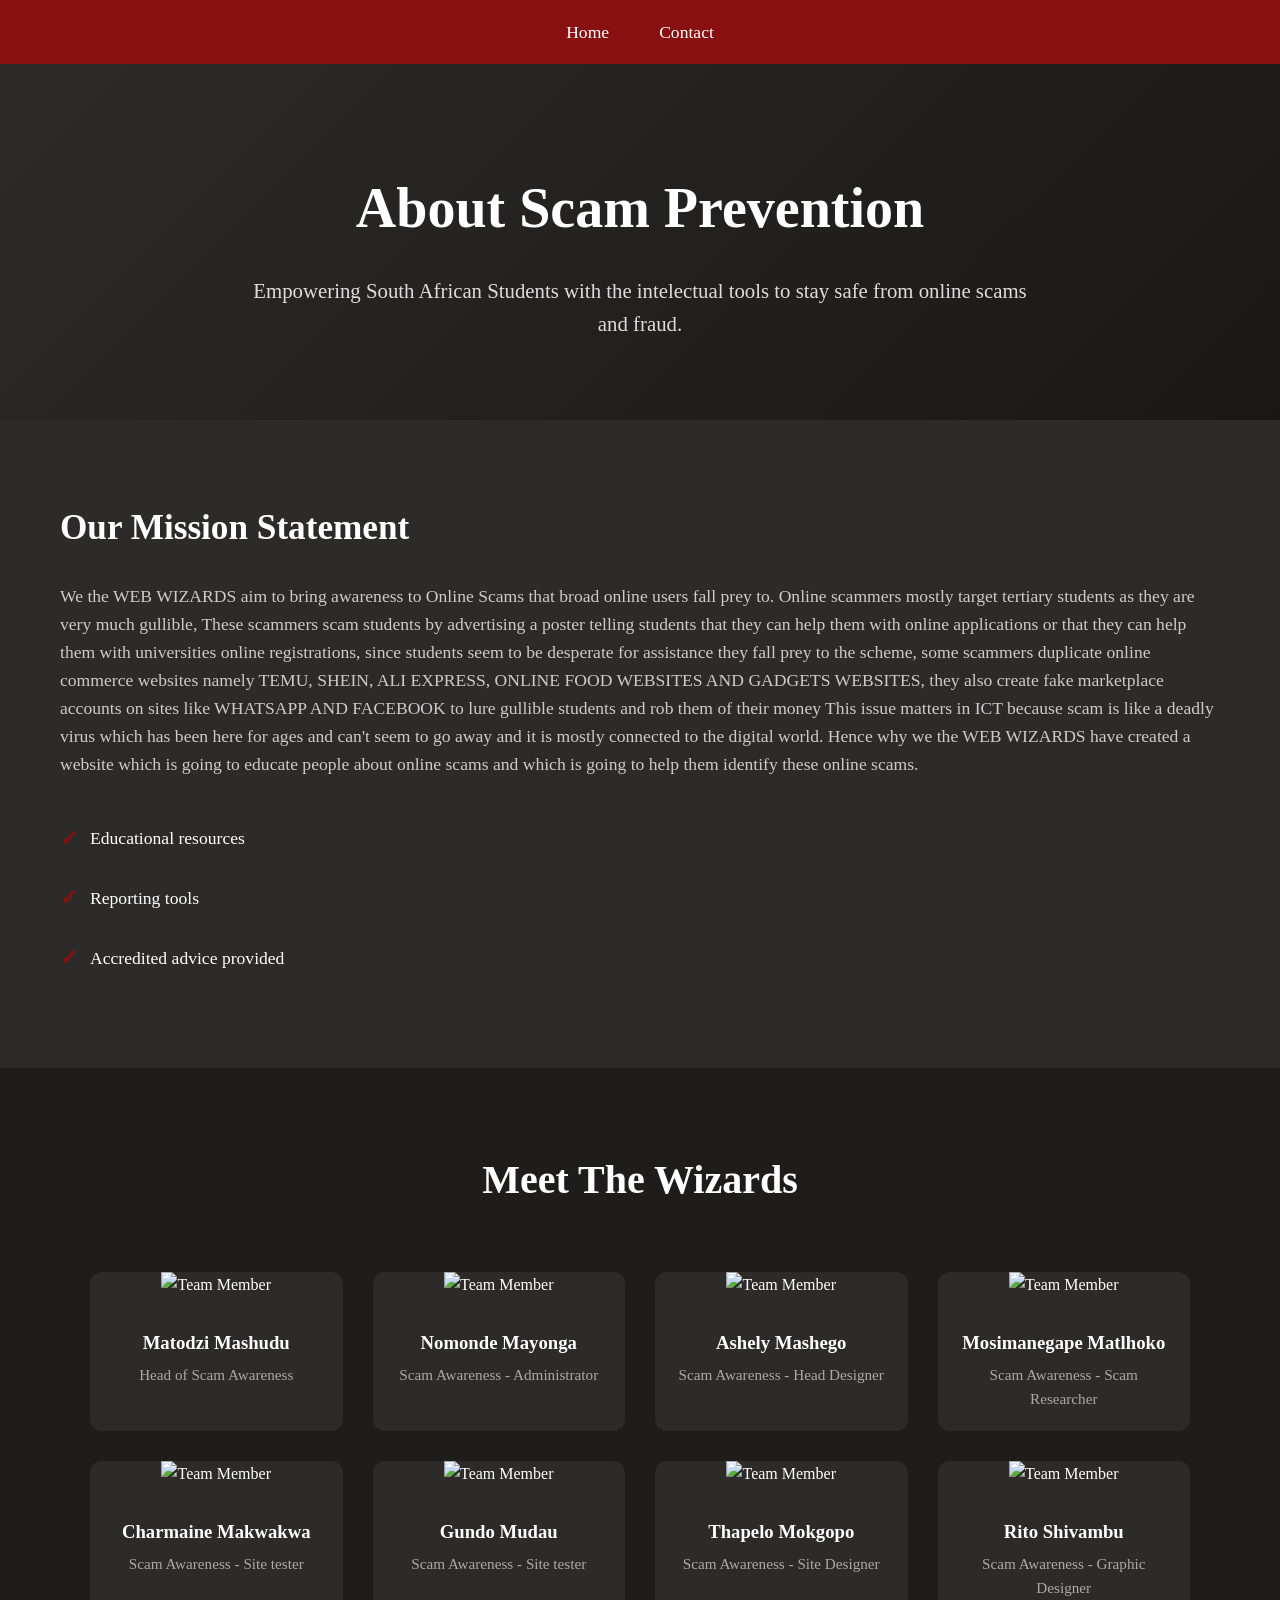
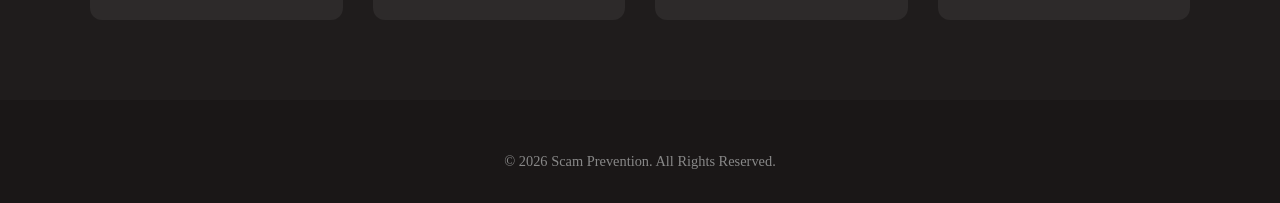
==== about.html @ 35d97acd "Add files via upload" ====
<!DOCTYPE html>
<html lang="en">
<head>
    <title>Scam Prevention - About</title>
    <link rel="shortcut icon" href="scam alert.jpg" type="image/x-icon">
    <link rel="icon" type="image/jpg" href="Images/logo2.jpg">
    <style>
        * {
            margin: 0;
            padding: 0;
            box-sizing: border-box;
        }

        body {
            background-color: #2d2a2a;
            color: #ffffff;
            font-family: 'Georgia', 'Times New Roman', Times, serif;
            line-height: 1.6;
        }

        .navbar {
            background-color: #891010;
            overflow: hidden;
            position: sticky;
            top: 0;
            z-index: 1000;
        }

        .navbar ul {
            list-style-type: none;
            margin: 0;
            padding: 0;
            display: flex;
            justify-content: center;
        }

        .navbar li {
            float: none;
        }

        .navbar li a {
            display: block;
            color: white;
            text-align: center;
            padding: 18px 25px;
            text-decoration: none;
            font-size: 1.1rem;
            transition: background-color 0.3s;
        }

        .navbar li a:hover {
            background-color: #555;
        }

        .hero {
            background: linear-gradient(135deg, #2d2a2a 0%, #1a1717 100%);
            padding: 100px 20px 80px;
            text-align: center;
            position: relative;
            overflow: hidden;
        }

        .hero h1 {
            font-size: 3.5rem;
            margin-bottom: 20px;
            color: #ffffff;
        }

        .hero p {
            font-size: 1.3rem;
            max-width: 800px;
            margin: 0 auto;
            color: #ddd;
        }

        .about-section {
            padding: 80px 20px;
            max-width: 1200px;
            margin: 0 auto;
        }

        .content-wrapper {
            display: flex;
            align-items: center;
            gap: 60px;
            flex-wrap: wrap;
        }

        .text-content {
            flex: 1;
            min-width: 300px;
        }

        .text-content h2 {
            font-size: 2.2rem;
            margin-bottom: 25px;
            color: #ffffff;
        }

        .text-content p {
            font-size: 1.1rem;
            margin-bottom: 20px;
            color: #ccc;
        }

        .features {
            margin-top: 30px;
        }

        .features ul {
            list-style: none;
        }

        .features li {
            padding: 12px 0;
            font-size: 1.1rem;
            display: flex;
            align-items: center;
            gap: 12px;
        }

        .features li:before {
            content: "✓";
            color: #891010;
            font-weight: bold;
            font-size: 1.4rem;
        }

        .image-container {
            flex: 1;
            min-width: 300px;
            position: relative;
        }

        .image-container img {
            width: 100%;
            border-radius: 12px;
            box-shadow: 0 20px 40px rgba(0, 0, 0, 0.6);
        }

        .tech-icons {
            position: absolute;
            top: 20px;
            right: 20px;
            display: flex;
            flex-direction: column;
            gap: 15px;
        }

        .tech-icons div {
            background: rgba(255,255,255,0.1);
            padding: 12px;
            border-radius: 8px;
            backdrop-filter: blur(10px);
        }

        .team-section {
            background-color: #1f1c1c;
            padding: 80px 20px;
            text-align: center;
        }

        .team-section h2 {
            font-size: 2.5rem;
            margin-bottom: 60px;
            color: #ffffff;
        }

        .team-grid {
            display: grid;
            grid-template-columns: repeat(auto-fit, minmax(220px, 1fr));
            gap: 30px;
            max-width: 1100px;
            margin: 0 auto;
        }

        .team-member {
            background-color: #2d2a2a;
            border-radius: 12px;
            overflow: hidden;
            transition: transform 0.3s;
        }

        .team-member:hover {
            transform: translateY(-10px);
        }

        .team-member img {
            width: 100%;
            height: 220px;
            object-fit: cover;
        }

        .team-info {
            padding: 20px;
            text-align: center;
        }

        .team-info h3 {
            margin: 10px 0 5px;
            color: #ffffff;
        }

        .team-info p {
            color: #aaa;
            font-size: 0.95rem;
        }

        footer {
            background-color: #1a1717;
            padding: 50px 20px 30px;
            text-align: center;
            color: #888;
            font-size: 0.9rem;
        }

        footer a {
            color: #891010;
            text-decoration: none;
        }

        @media (max-width: 768px) {
            .hero h1 { font-size: 2.8rem; }
            .content-wrapper { flex-direction: column; }
        }
    </style>
</head>
<body>

    <nav class="navbar">
        <ul>
            <li><a href="index.html">Home</a></li>
            <li><a href="contact.html">Contact</a></li>
        </ul>
    </nav>

    <section class="hero">
        <h1>About Scam Prevention</h1>
        <p>Empowering South African Students with the intelectual tools to stay safe from online scams and fraud.</p>
    </section>

    <section class="about-section">
        <div class="content-wrapper">
            <div class="text-content">
                <h2>Our Mission Statement</h2>
                <p>
                We the WEB WIZARDS aim to bring awareness to Online Scams that broad online users fall prey to.
                Online scammers mostly target tertiary students as they are very much gullible, These scammers scam students by advertising a poster telling students that they can help them with online applications or that 
                they can help them with universities online registrations, since students seem to be desperate for assistance they fall prey to the scheme, some scammers duplicate online commerce websites namely TEMU, SHEIN, ALI EXPRESS,
                ONLINE FOOD WEBSITES AND GADGETS WEBSITES, they also create fake marketplace accounts on sites like WHATSAPP AND FACEBOOK to lure gullible students and rob them of their money
                This issue matters in ICT because scam is like a deadly virus which has been here for ages and can't seem to go away and it is mostly connected to the digital world.
                Hence why we the WEB WIZARDS have created a website which is going to educate people about online scams and which is going to help them identify these online scams.

                </p>

                <div class="features">
                    <ul>
                        <li>Educational resources </li>
                        <li>Reporting tools</li>
                        <li>Accredited advice provided</li>
                    </ul>
                </div>
        </div>
    </section>

    <section class="team-section">
        <h2>Meet The Wizards</h2>
        <div class="team-grid">
            <div class="team-member">
                <img src="Images/Pic7.jpeg" alt="Team Member">
                <div class="team-info">
                    <h3>Matodzi Mashudu</h3>
                    <p>Head of Scam Awareness</p>
                </div>
            </div>
            <div class="team-member">
                <img src="Images/Pic5.jpeg" alt="Team Member">
                <div class="team-info">
                    <h3>Nomonde Mayonga</h3>
                    <p>Scam Awareness - Administrator</p>
                </div>
            </div>
            <div class="team-member">
                <img src="Images/Pic3.jpeg" alt="Team Member">
                <div class="team-info">
                    <h3>Ashely Mashego</h3>
                    <p>Scam Awareness - Head Designer</p>
                </div>
            </div>
            <div class="team-member">
                <img src="Images/Pic2.jpeg" alt="Team Member">
                <div class="team-info">
                    <h3>Mosimanegape Matlhoko</h3>
                    <p>Scam Awareness - Scam Researcher</p>
                </div>
            </div>
            <div class="team-member">
                <img src="Images/Pic6.jpeg" alt="Team Member">
                <div class="team-info">
                    <h3>Charmaine Makwakwa</h3>
                    <p>Scam Awareness - Site tester</p>
                </div>
            </div>
            <div class="team-member">
                <img src="Images/Pic4.jpeg" alt="Team Member">
                <div class="team-info">
                    <h3>Gundo Mudau</h3>
                    <p>Scam Awareness - Site tester</p>
                </div>
            </div>
            <div class="team-member">
                <img src="Images/Pic1.jpeg" alt="Team Member">
                <div class="team-info">
                    <h3>Thapelo Mokgopo</h3>
                    <p>Scam Awareness - Site Designer</p>
                </div>
            </div>
            <div class="team-member">
                <img src="Images/Pic8.jpeg" alt="Team Member">
                <div class="team-info">
                    <h3>Rito Shivambu</h3>
                    <p>Scam Awareness - Graphic Designer</p>
                </div>
            </div>
        </div>
    </section>
    <footer>
        <p>&copy; 2026 Scam Prevention. All Rights Reserved.</p>
    </footer>

</body>
</html>
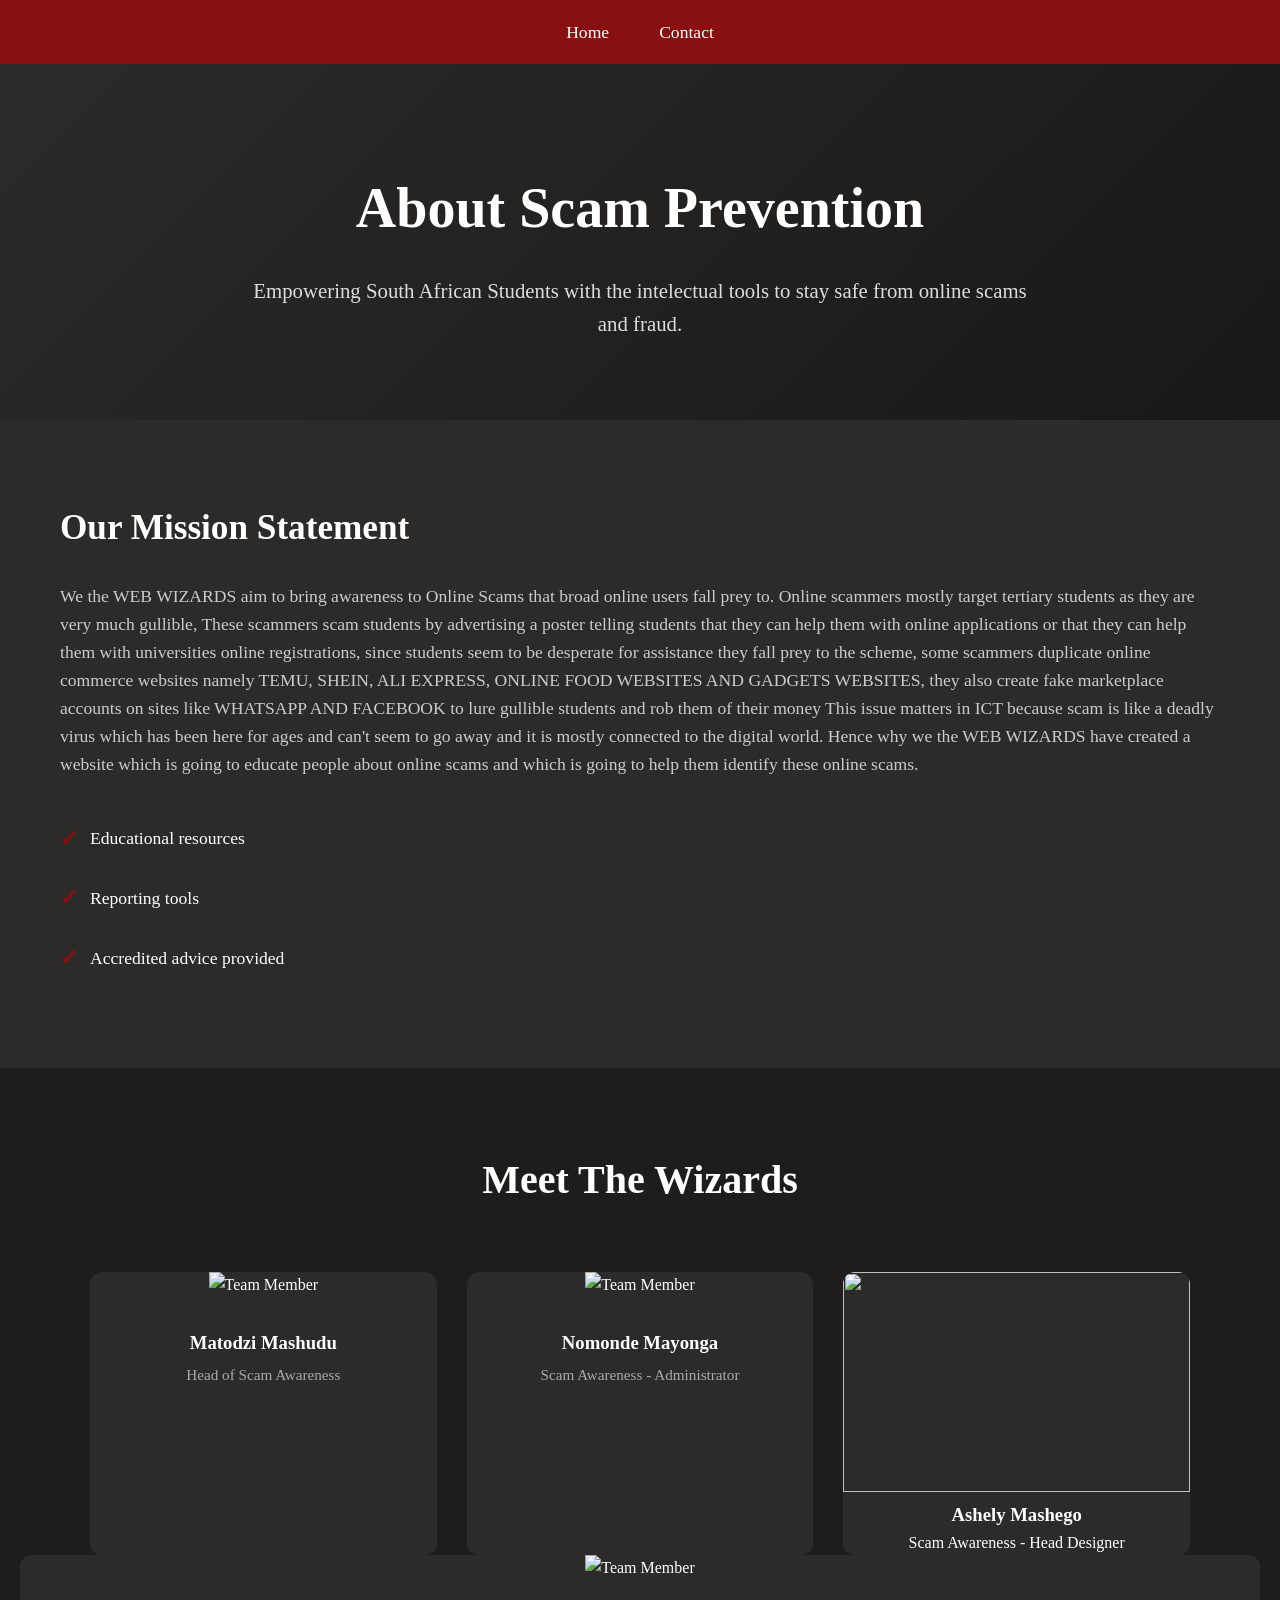
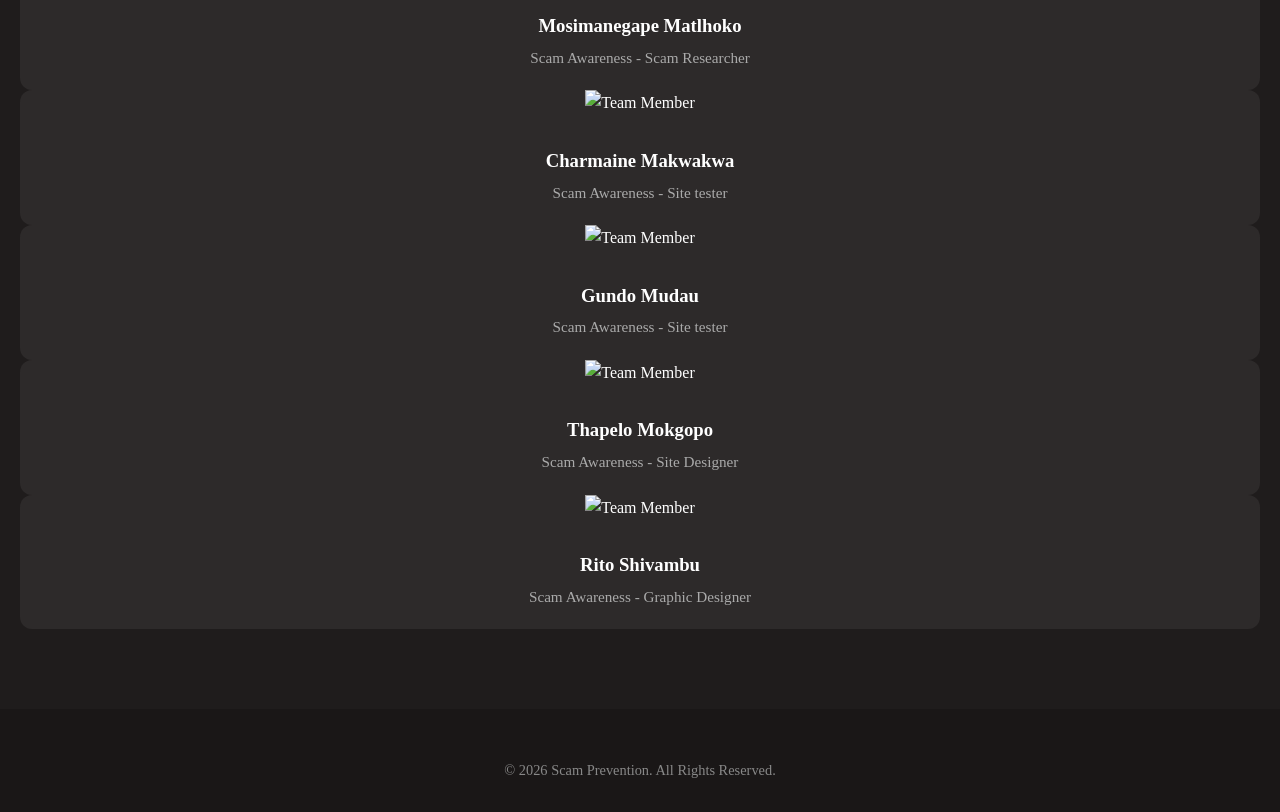
==== commit 44796fed: "Member pictures" ====
--- a/about.html
+++ b/about.html
@@ -281,7 +281,7 @@
                 </div>
             </div>
             <div class="team-member">
-                <img src="Images/Pic3.jpeg" alt="Team Member">
+                <img src="https://x.com/br132005/status/2043375507241111862?s=46
                 <div class="team-info">
                     <h3>Ashely Mashego</h3>
                     <p>Scam Awareness - Head Designer</p>
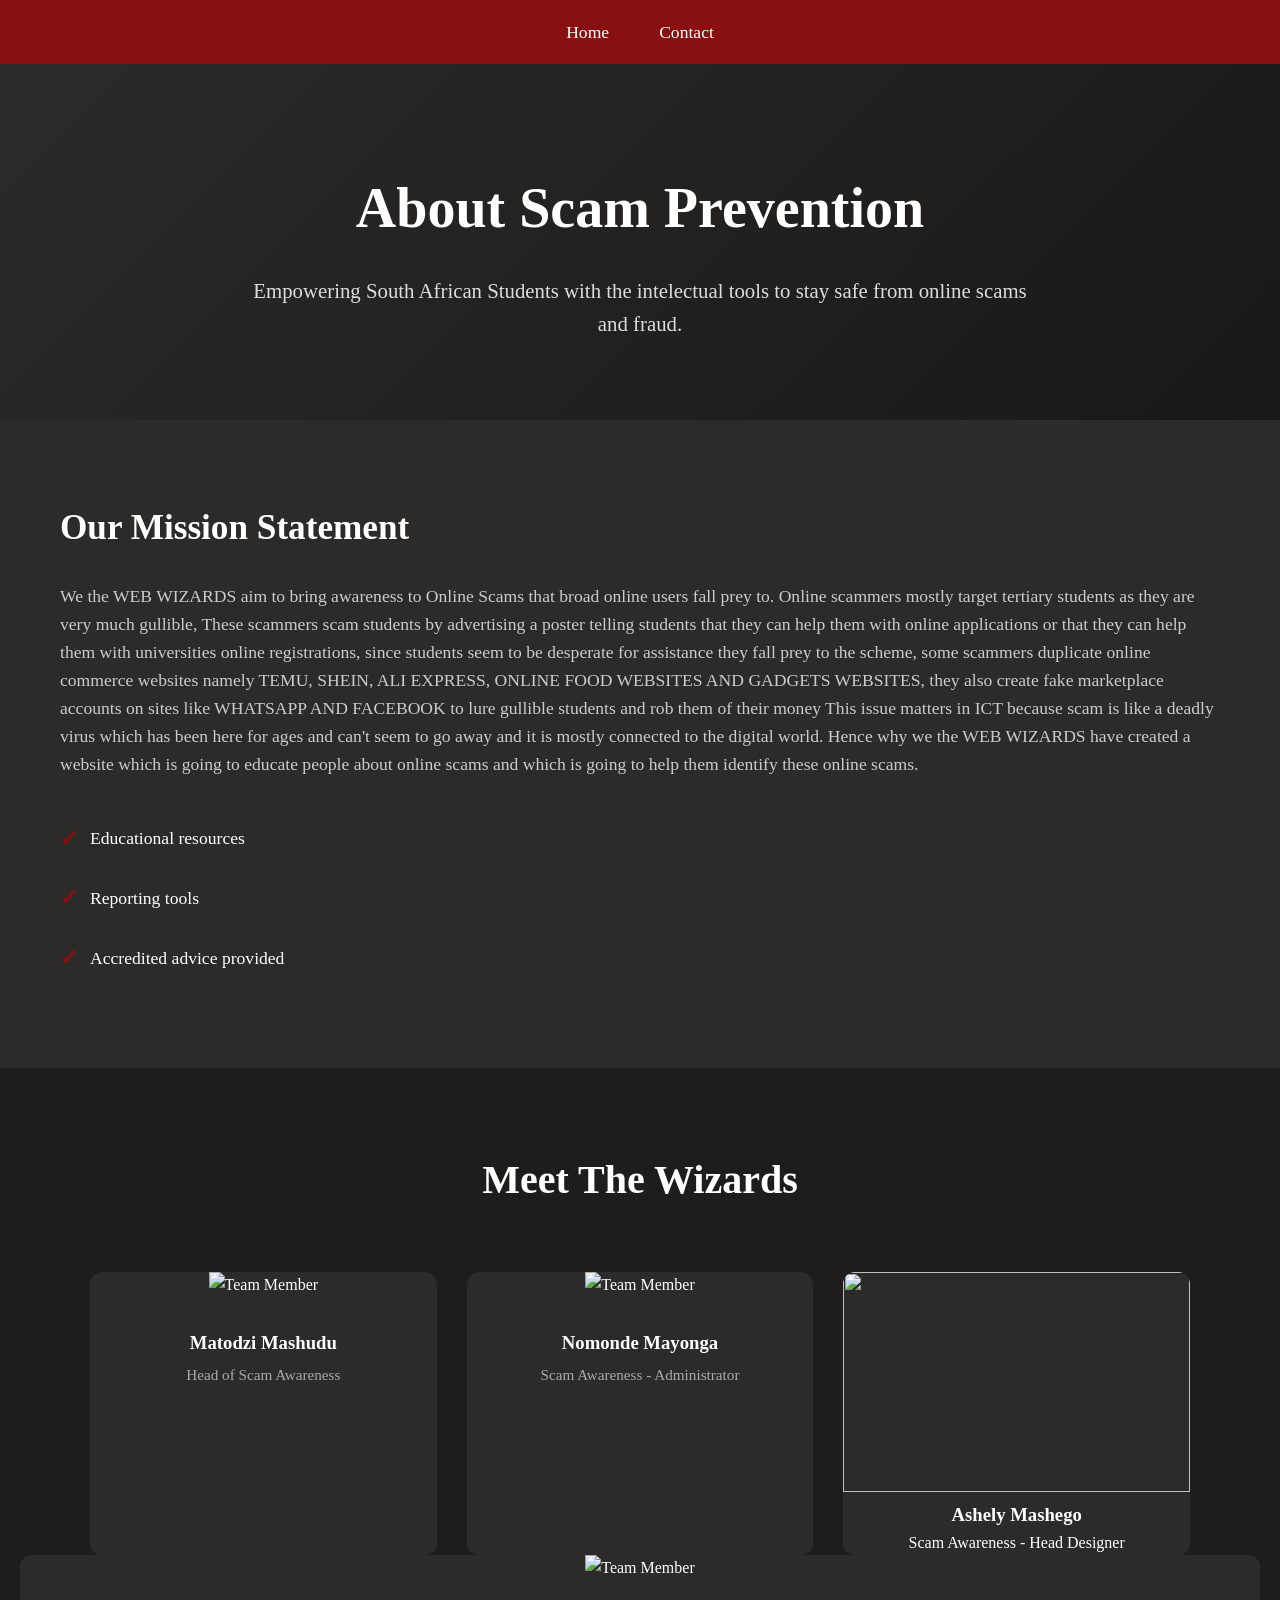
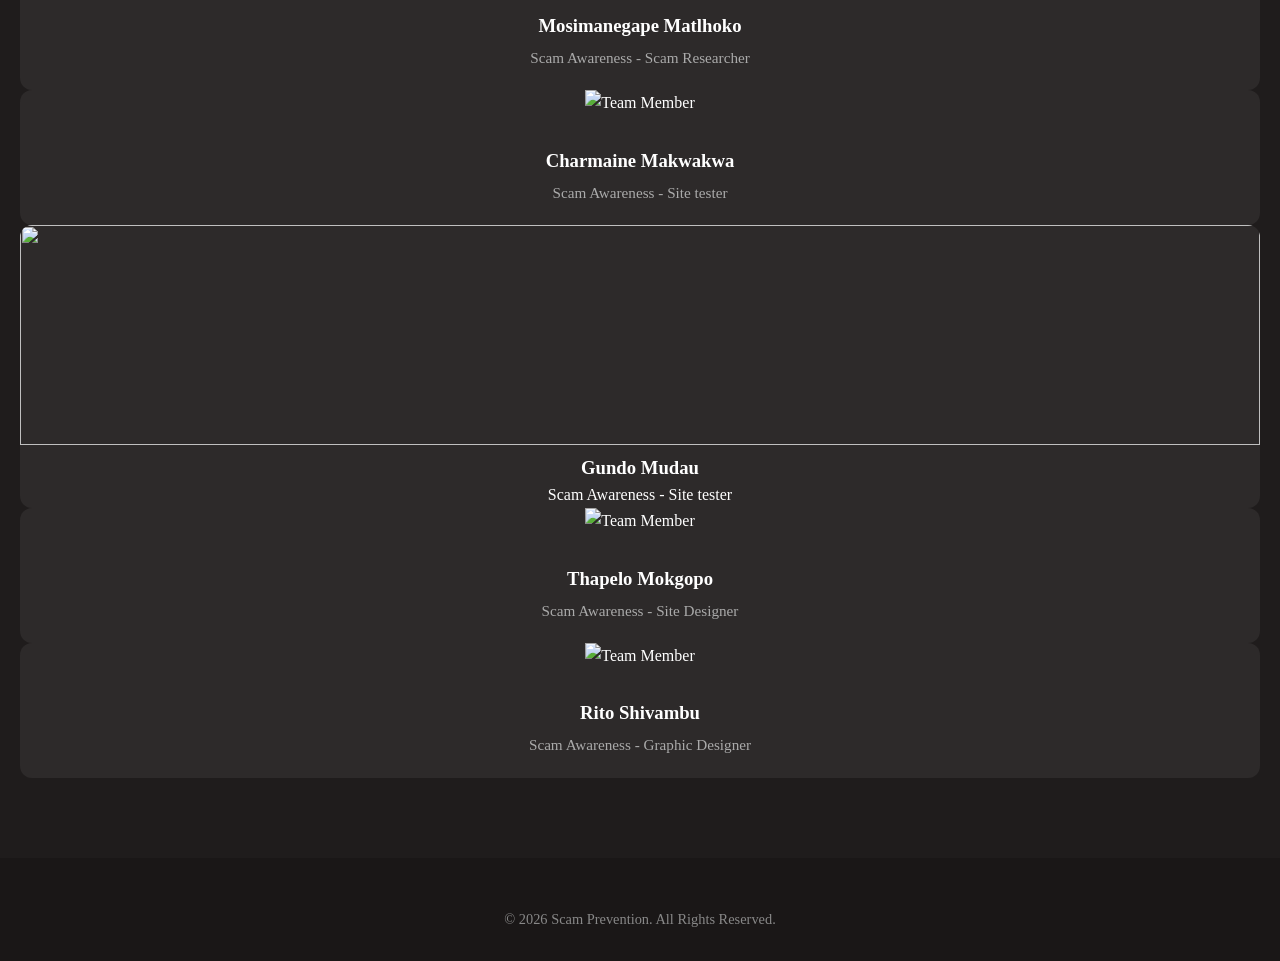
==== commit cab0b49c: "member images" ====
--- a/about.html
+++ b/about.html
@@ -302,7 +302,7 @@
                 </div>
             </div>
             <div class="team-member">
-                <img src="Images/Pic4.jpeg" alt="Team Member">
+                <img src="https://x.com/br132005/status/2043375823663644910?s=12
                 <div class="team-info">
                     <h3>Gundo Mudau</h3>
                     <p>Scam Awareness - Site tester</p>
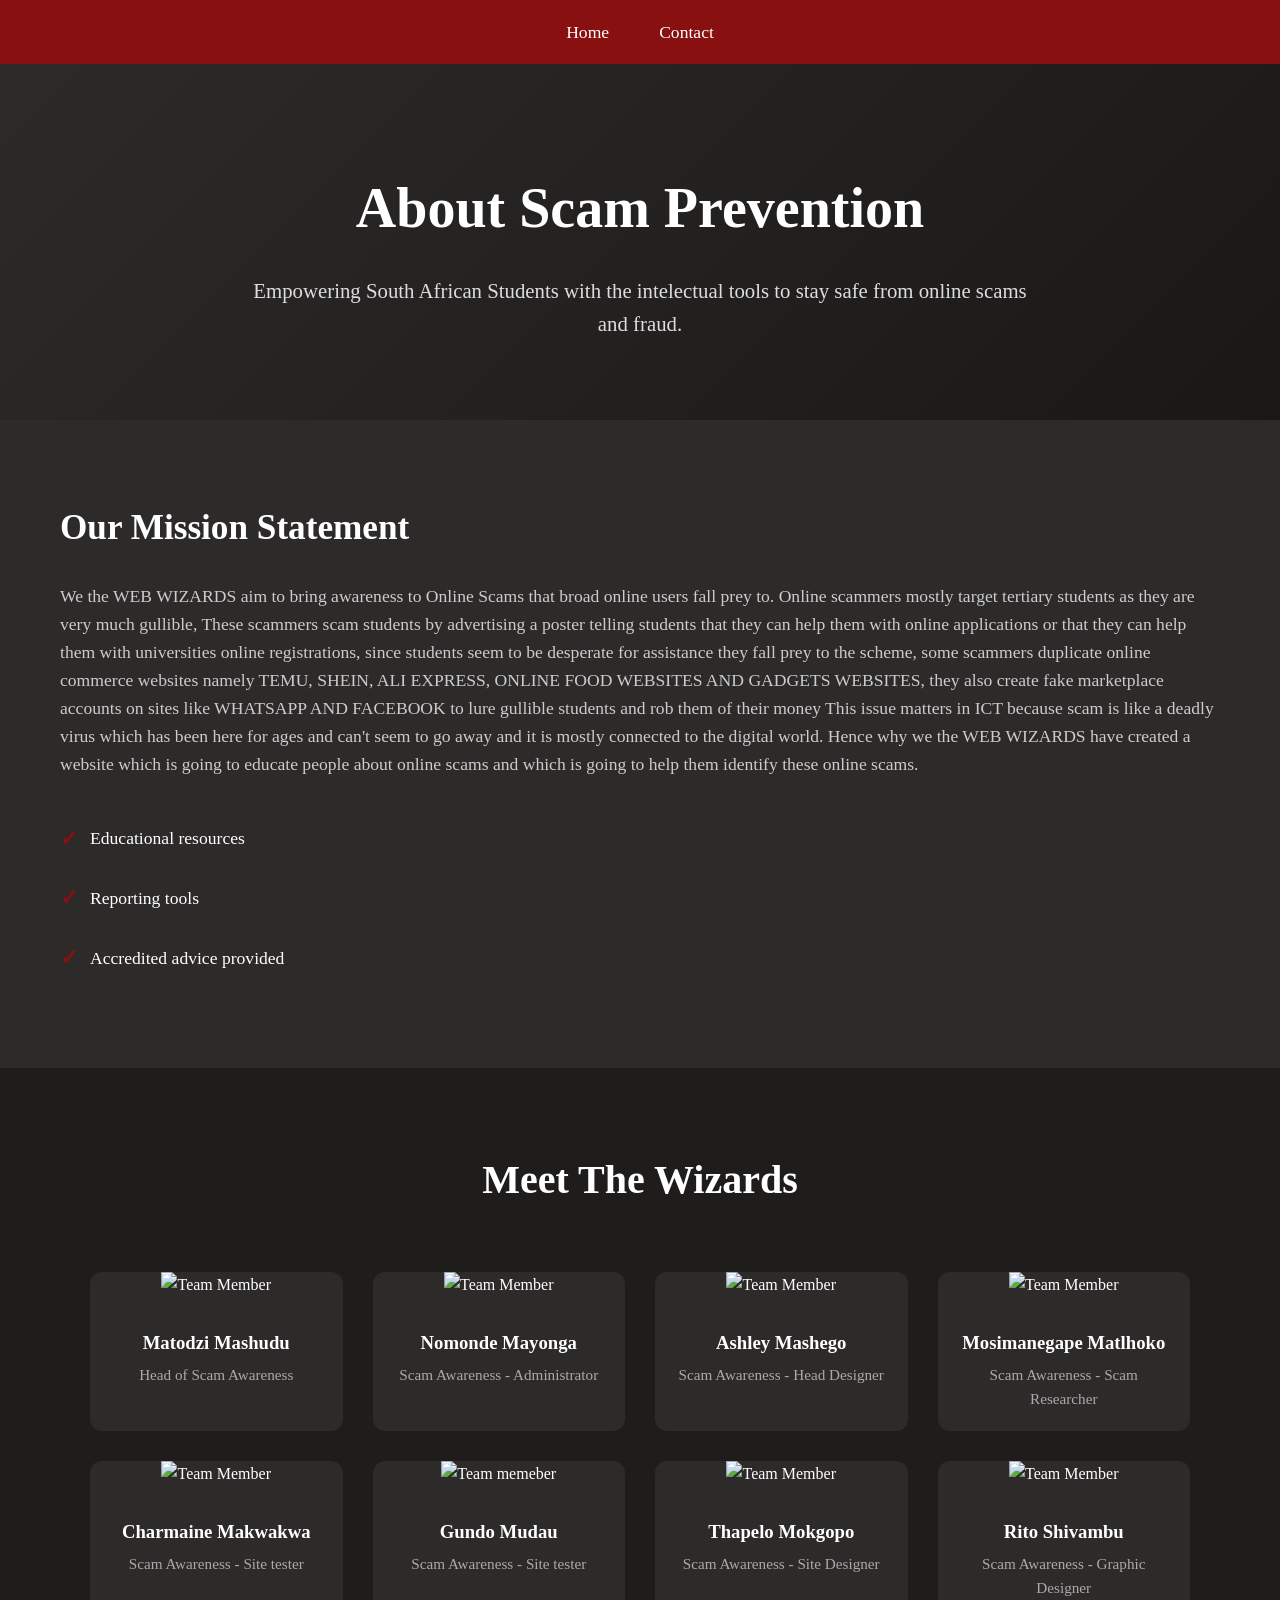
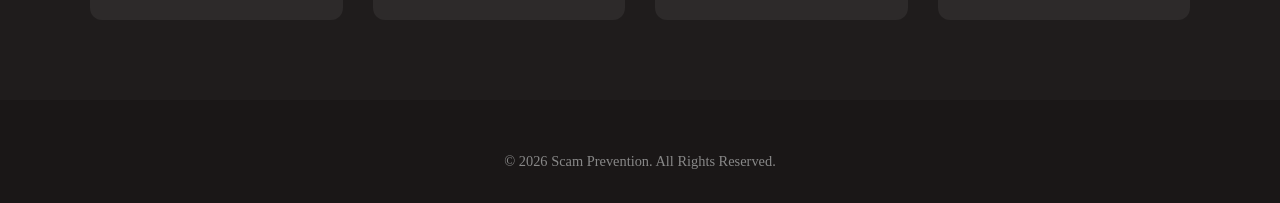
==== commit 92230a52: "images uploaded" ====
--- a/about.html
+++ b/about.html
@@ -267,56 +267,56 @@
         <h2>Meet The Wizards</h2>
         <div class="team-grid">
             <div class="team-member">
-                <img src="Images/Pic7.jpeg" alt="Team Member">
+                <img src="https://x.com/br132005/status/2043382794911408253?s=46" alt="Team Member">
                 <div class="team-info">
                     <h3>Matodzi Mashudu</h3>
                     <p>Head of Scam Awareness</p>
                 </div>
             </div>
             <div class="team-member">
-                <img src="Images/Pic5.jpeg" alt="Team Member">
+                <img src="https://x.com/br132005/status/2043382322452418896?s=46" alt="Team Member">
                 <div class="team-info">
                     <h3>Nomonde Mayonga</h3>
                     <p>Scam Awareness - Administrator</p>
                 </div>
             </div>
             <div class="team-member">
-                <img src="https://x.com/br132005/status/2043375507241111862?s=46
-                <div class="team-info">
-                    <h3>Ashely Mashego</h3>
+                <img src="https://x.com/br132005/status/2043375507241111862?s=46" alt="Team Member">
+                <div class="team-info">
+                    <h3>Ashley Mashego</h3>
                     <p>Scam Awareness - Head Designer</p>
                 </div>
             </div>
             <div class="team-member">
-                <img src="Images/Pic2.jpeg" alt="Team Member">
+                <img src="https://x.com/br132005/status/2043382096077447290?s=46" alt="Team Member">
                 <div class="team-info">
                     <h3>Mosimanegape Matlhoko</h3>
                     <p>Scam Awareness - Scam Researcher</p>
                 </div>
             </div>
             <div class="team-member">
-                <img src="Images/Pic6.jpeg" alt="Team Member">
+                <img src="https://x.com/br132005/status/2043381375500263828?s=46" alt="Team Member">
                 <div class="team-info">
                     <h3>Charmaine Makwakwa</h3>
                     <p>Scam Awareness - Site tester</p>
                 </div>
             </div>
             <div class="team-member">
-                <img src="https://x.com/br132005/status/2043375823663644910?s=12
+                <img src="https://x.com/br132005/status/2043375823663644910?s=12" alt="Team memeber">
                 <div class="team-info">
                     <h3>Gundo Mudau</h3>
                     <p>Scam Awareness - Site tester</p>
                 </div>
             </div>
             <div class="team-member">
-                <img src="Images/Pic1.jpeg" alt="Team Member">
+                <img src="https://x.com/br132005/status/2043382481819181179?s=46" alt="Team Member">
                 <div class="team-info">
                     <h3>Thapelo Mokgopo</h3>
                     <p>Scam Awareness - Site Designer</p>
                 </div>
             </div>
             <div class="team-member">
-                <img src="Images/Pic8.jpeg" alt="Team Member">
+                <img src="https://x.com/br132005/status/2043382649322926359?s=46" alt="Team Member">
                 <div class="team-info">
                     <h3>Rito Shivambu</h3>
                     <p>Scam Awareness - Graphic Designer</p>
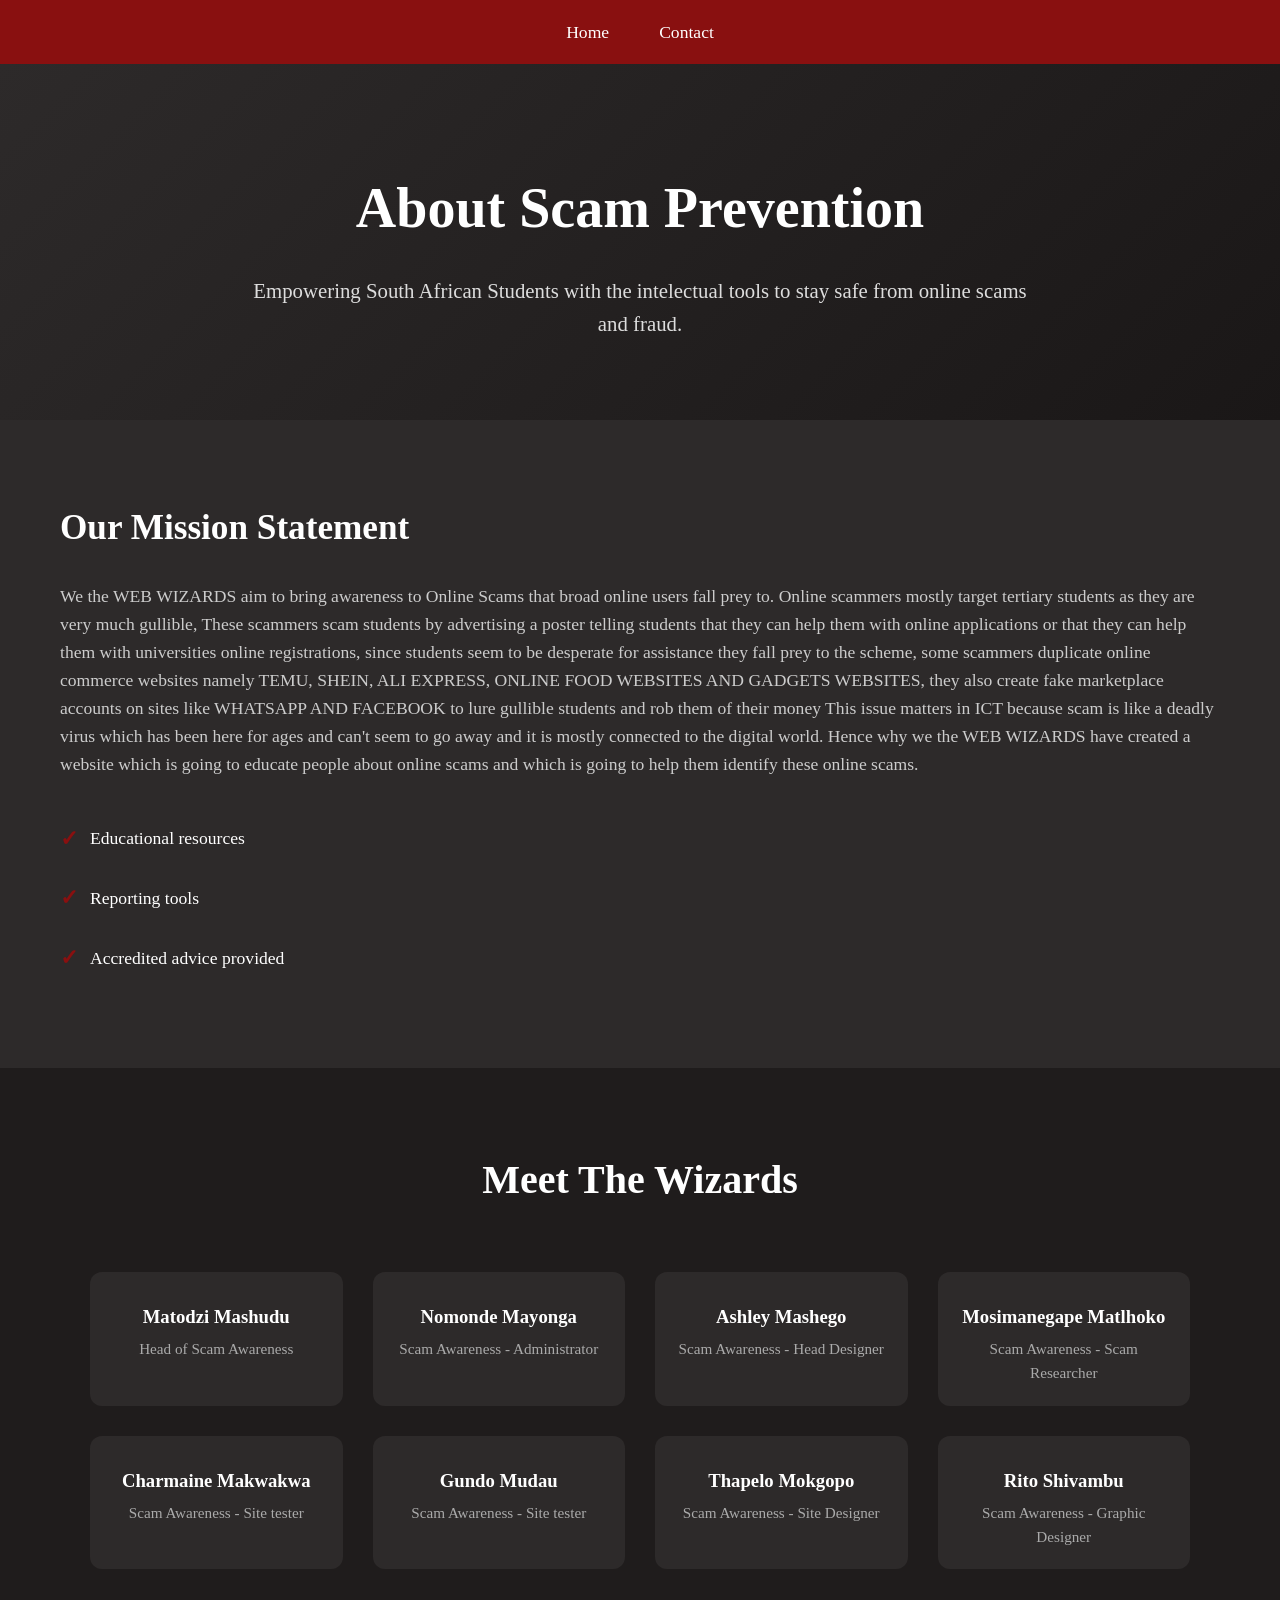
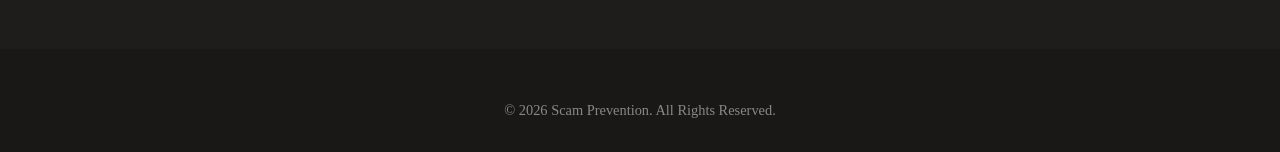
==== commit 6c8d149f: "images updated" ====
--- a/about.html
+++ b/about.html
@@ -267,56 +267,56 @@
         <h2>Meet The Wizards</h2>
         <div class="team-grid">
             <div class="team-member">
-                <img src="https://x.com/br132005/status/2043382794911408253?s=46" alt="Team Member">
+                <alt="Team Member">
                 <div class="team-info">
                     <h3>Matodzi Mashudu</h3>
                     <p>Head of Scam Awareness</p>
                 </div>
             </div>
             <div class="team-member">
-                <img src="https://x.com/br132005/status/2043382322452418896?s=46" alt="Team Member">
+                <alt="Team Member">
                 <div class="team-info">
                     <h3>Nomonde Mayonga</h3>
                     <p>Scam Awareness - Administrator</p>
                 </div>
             </div>
             <div class="team-member">
-                <img src="https://x.com/br132005/status/2043375507241111862?s=46" alt="Team Member">
+                <alt="Team Member">
                 <div class="team-info">
                     <h3>Ashley Mashego</h3>
                     <p>Scam Awareness - Head Designer</p>
                 </div>
             </div>
             <div class="team-member">
-                <img src="https://x.com/br132005/status/2043382096077447290?s=46" alt="Team Member">
+                <alt="Team Member">
                 <div class="team-info">
                     <h3>Mosimanegape Matlhoko</h3>
                     <p>Scam Awareness - Scam Researcher</p>
                 </div>
             </div>
             <div class="team-member">
-                <img src="https://x.com/br132005/status/2043381375500263828?s=46" alt="Team Member">
+                <alt="Team Member">
                 <div class="team-info">
                     <h3>Charmaine Makwakwa</h3>
                     <p>Scam Awareness - Site tester</p>
                 </div>
             </div>
             <div class="team-member">
-                <img src="https://x.com/br132005/status/2043375823663644910?s=12" alt="Team memeber">
+                <alt="Team memeber">
                 <div class="team-info">
                     <h3>Gundo Mudau</h3>
                     <p>Scam Awareness - Site tester</p>
                 </div>
             </div>
             <div class="team-member">
-                <img src="https://x.com/br132005/status/2043382481819181179?s=46" alt="Team Member">
+                <alt="Team Member">
                 <div class="team-info">
                     <h3>Thapelo Mokgopo</h3>
                     <p>Scam Awareness - Site Designer</p>
                 </div>
             </div>
             <div class="team-member">
-                <img src="https://x.com/br132005/status/2043382649322926359?s=46" alt="Team Member">
+                <alt="Team Member">
                 <div class="team-info">
                     <h3>Rito Shivambu</h3>
                     <p>Scam Awareness - Graphic Designer</p>
